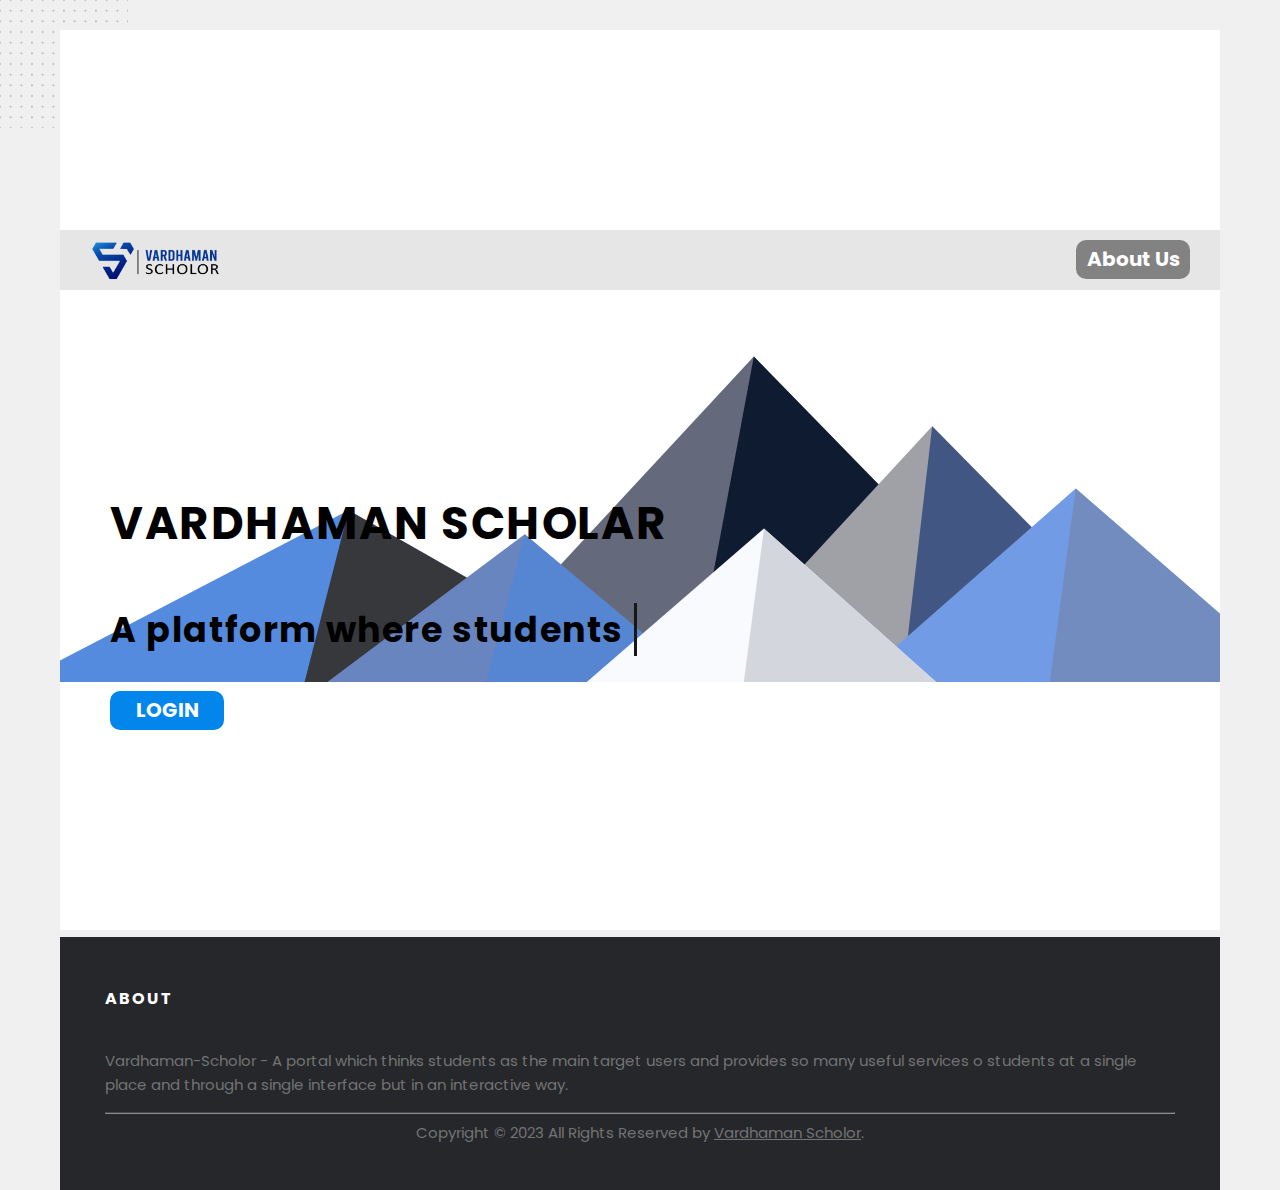
==== index.html @ cf35c971 "Add files via upload" ====
<!DOCTYPE html>
<html lang="en">
<head>
    <meta charset="UTF-8">
    <meta http-equiv="X-UA-Compatible" content="IE=edge">
    <meta name="viewport" content="width=device-width, initial-scale=1.0">
    <link rel="icon" type="image/x-icon" href="favicon_io/favicon.ico">
    <title>Vardhaman Scholor | Home Page</title>
    <link rel="stylesheet" href="style.css">
</head>
<body>
<div class="Box">
<nav class="Navbar">
    <div class="logo">
       <a href="index.html"><img alt="Vardhaman-Scholor" src="images/logo-1.png"></a>
    </div>
    <div class="login-btn">
        <a href="#About">About Us</a>
    </div>
</nav>
<div class="hero">
<div class="text">
    <p style="font-size: 45px;">VARDHAMAN SCHOLAR</p>
    <p class="Subtext">A platform where students <span class="typed"></span><span class="cursor">&nbsp;</span></p>
    <div class="login-btn1">
        <a href="login0.php">LOGIN</a>
    </div>
</div>
</div>
  <!-- Site footer -->
</div>
<footer id="About"class="site-footer">
    <div class="container">
      <div class="row">
        <div class="col-sm-12 col-md-6">
          <h6>About</h6>
          <p class="text-justify">Vardhaman-Scholor -    A portal which thinks students as the main target users and provides so many useful services o students at a single place and through a single interface but in an interactive way. </p>
        </div>
      </div>
      <hr>
    </div>
    <div class="container">
      <div class="row">
        <div class="col-md-8 col-sm-6 col-xs-12">
          <p class="copyright-text">Copyright &copy; 2023 All Rights Reserved by 
       <a href="index.html">Vardhaman Scholor</a>.
          </p>
        </div>
      </div>
    </div>
</footer>
<script src="TypingEffect.js"></script>
</body>
</html>
---- style.css ----
@import url('https://fonts.googleapis.com/css2?family=Poppins&display=swap');
html {
  scroll-behavior: smooth;
}
body{
    background-color: #ebebeb;
    margin: 0;
    background: url("images/dot-bg.svg") rgba(204, 204, 204, 0.3) no-repeat;
    background-size: 10%;
    background-blend-mode:multiply;
    padding: 0;
    font-family: poppins;
}
.Box{
    margin: 60px;
    margin-top: 30px;
    background-color: #ffffff;
    background: url("images/flat-mountains.svg");
    align-content: center;
    height:100vh;
}
.logo img{
    height: 40px;
    margin-top: 10px;
    margin-left: 20px;
}
.logo{
    padding: 10px;
}
.logo,.login-btn{
    display: inline;
}
.Navbar{
    height: 60px;
    background-color: #e6e6e6;
}
.login-btn{
    margin: 10px;
    margin-right: 30px;
    text-align: center;
    float: right;
}
.login-btn :hover{
    background-color: #3d3d3d;
    transition: 1s ;
}
.login-btn1 a{
    font-size: 20px;
    text-decoration: none;
    display: block;
    width: 100px;
    padding: 7px;
    height: 25px;
    background: #0286eb;
    text-align: center;
    border-radius: 10px;
    color: white;
    font-weight: bold;
    line-height: 25px;
}
.login-btn a{
    font-size: 20px;
    text-decoration: none;
    display: block;
    width: 100px;
    padding: 7px;
    height: 25px;
    background: #828282;
    text-align: center;
    border-radius: 10px;
    color: white;
    font-weight: bold;
    line-height: 25px;
}
.text {
    padding-left: 50px;
    margin-top: 200px;
  }
  .text p {
    text-align: left;
    font-size: 35px;
    font-weight: bold;
    letter-spacing: 0.1rem;
    overflow: hidden;
  }
  .text p span.typed {
    font-weight: normal;
    color: #0073b1;
  }
  .text p span.cursor {
    display: inline-block;
    background-color: rgb(23, 23, 23);
    margin-left: 0.1rem;
    width: 3px;
    animation: blink 1s infinite;
  }
  .text p span.cursor.typing {
    animation: none;
  }
  @keyframes blink {
    0%  { background-color: rgb(23, 23, 23); }
    49% { background-color: rgb(23, 23, 23); }
    50% { background-color: transparent; }
    99% { background-color: transparent; }
    100%  { background-color: rgb(23, 23, 23); }
  }

  /* footer */
  footer {
    position: absolute;
    bottom: -350px;
    margin: 60px;
  }
  .site-footer
{
  background-color:#26272b;
  padding: 45px;
  font-size:15px;
  line-height:24px;
  color:#737373;
}
.site-footer hr
{
  border-top-color:#bbb;
  opacity:0.5
}
.site-footer hr.small
{
  margin:20px 0
}
.site-footer h6
{
  color:#fff;
  font-size:16px;
  text-transform:uppercase;
  margin-top:5px;
  letter-spacing:2px
}
.site-footer a
{
  color:#737373;
}
.site-footer a:hover
{
  color:#3366cc;
  text-decoration:none;
}





.copyright-text
{
  margin:0;
  justify-content: center;
  text-align: center;
}
@media (max-width:991px)
{
  .site-footer [class^=col-]
  {
    margin-bottom:30px
  }
}
@media (max-width:767px)
{
  .site-footer
  {
    padding-bottom:0
  }
  .site-footer .copyright-text,.site-footer .social-icons
  {
    text-align:center
  }
}
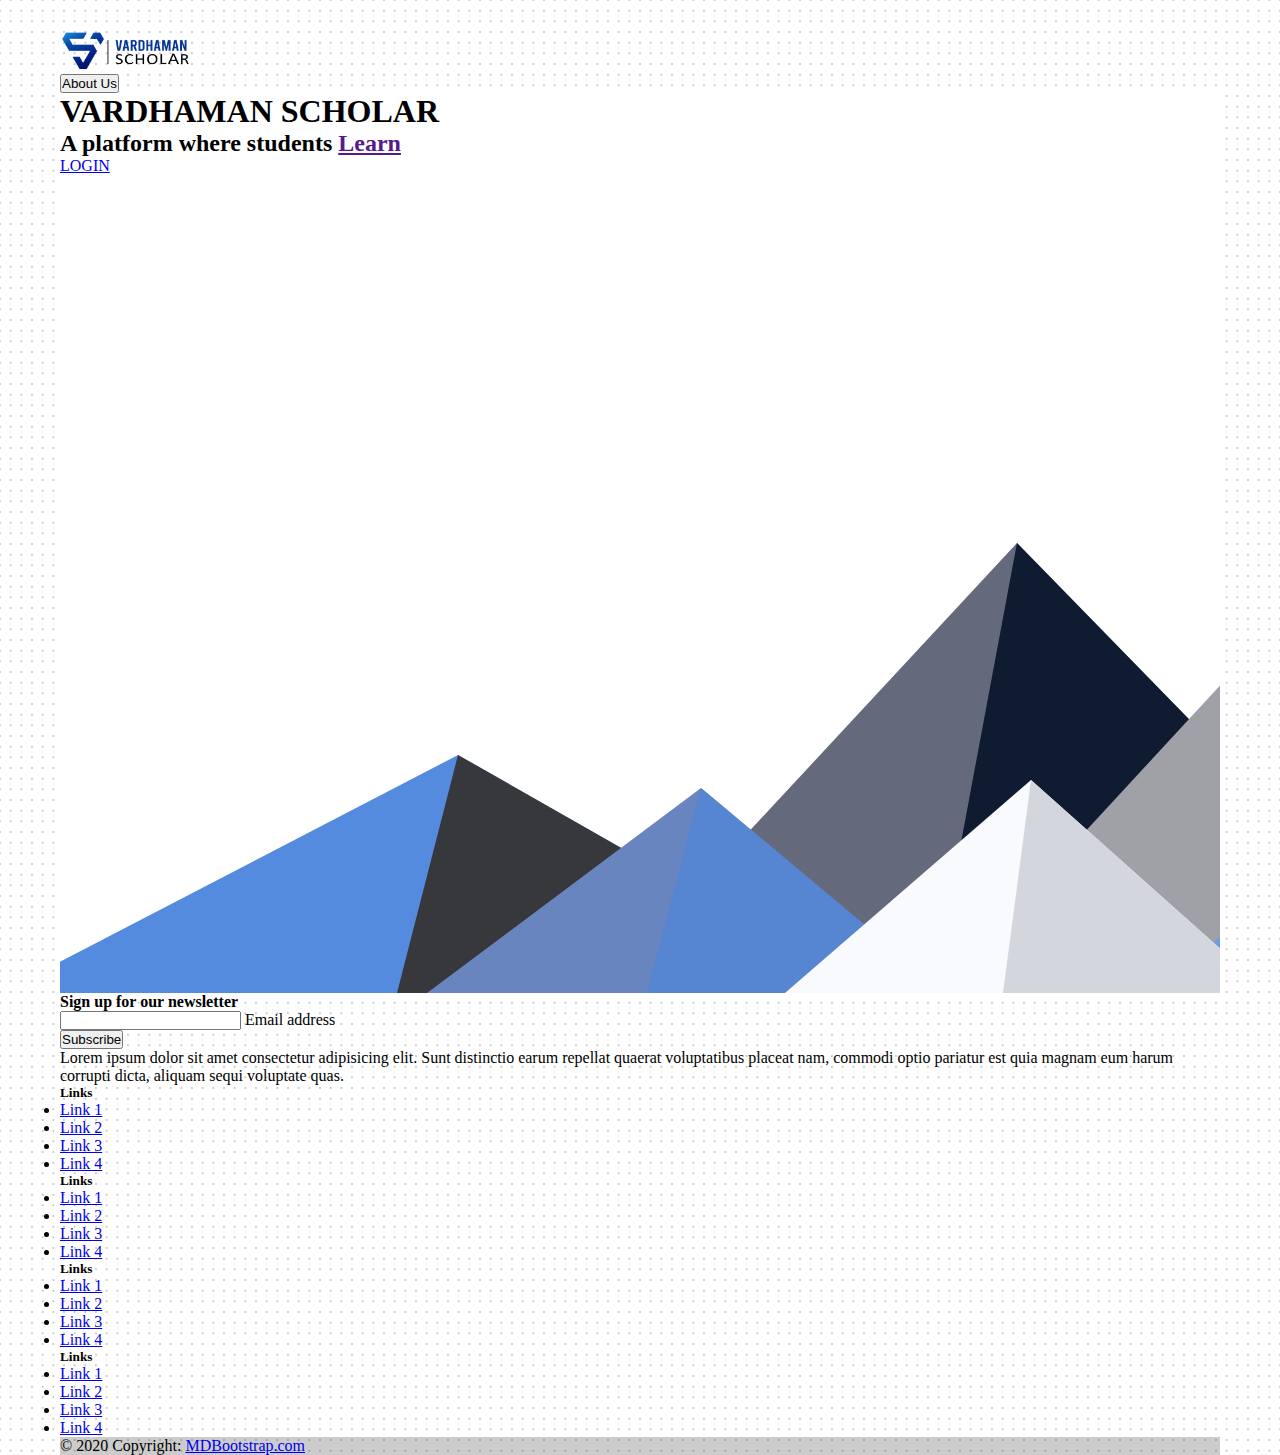
==== commit 51895e66: "IdeaHub" ====
--- a/index.html
+++ b/index.html
@@ -1,54 +1,227 @@
-<!DOCTYPE html>
+<!doctype html>
 <html lang="en">
+
 <head>
-    <meta charset="UTF-8">
-    <meta http-equiv="X-UA-Compatible" content="IE=edge">
-    <meta name="viewport" content="width=device-width, initial-scale=1.0">
-    <link rel="icon" type="image/x-icon" href="favicon_io/favicon.ico">
-    <title>Vardhaman Scholor | Home Page</title>
-    <link rel="stylesheet" href="style.css">
+    <meta charset="utf-8">
+    <meta name="viewport" content="width=device-width, initial-scale=1">
+    <title>V - Scholar</title>
+    <link href="https://cdn.jsdelivr.net/npm/bootstrap@5.3.0-alpha1/dist/css/bootstrap.min.css" rel="stylesheet"
+        integrity="sha384-GLhlTQ8iRABdZLl6O3oVMWSktQOp6b7In1Zl3/Jr59b6EGGoI1aFkw7cmDA6j6gD" crossorigin="anonymous">
+    <link rel="stylesheet" href="HomeStyle.css" type="text/css" media="all" />
 </head>
+
 <body>
-<div class="Box">
-<nav class="Navbar">
-    <div class="logo">
-       <a href="index.html"><img alt="Vardhaman-Scholor" src="images/logo-1.png"></a>
+    <nav class="navbar navbar-expand-lg bg-body-tertiary">
+        <div class="container-fluid">
+            <a class="navbar-brand" href="index.html"><img class="logo" src="images/logo-1.png" alt=""></a>
+            <form class="d-flex" role="search">
+                <button class="btn btn-primary float-right" type="submit">About Us</button>
+            </form>
+        </div>
+    </nav>
+    <div class="main">
+        <div class="Head pt-5 p-md-5">
+            <h1><b>VARDHAMAN SCHOLAR</b></h1>
+            <h2 class="Subtext">A platform where students
+                <a href="" class="typewrite" data-period="2000"
+                    data-type='[ "Learn", "Speak", "& Evovle" ]'>
+                    <span class="wrap"></span>
+                </a>
+            </h2>
+            <a class="btn btn-primary" href="login0.php" role="button">LOGIN</a>
+        </div>
     </div>
-    <div class="login-btn">
-        <a href="#About">About Us</a>
+    <!-- Footer -->
+<footer class="bg-dark text-center text-white">
+    <!-- Grid container -->
+    <div class="container p-4">
+      <!-- Section: Social media -->
+      <section class="mb-4">
+        <!-- Facebook -->
+        <a class="btn btn-outline-light btn-floating m-1" href="#!" role="button"
+          ><i class="fab fa-facebook-f"></i
+        ></a>
+  
+        <!-- Twitter -->
+        <a class="btn btn-outline-light btn-floating m-1" href="#!" role="button"
+          ><i class="fab fa-twitter"></i
+        ></a>
+  
+        <!-- Google -->
+        <a class="btn btn-outline-light btn-floating m-1" href="#!" role="button"
+          ><i class="fab fa-google"></i
+        ></a>
+  
+        <!-- Instagram -->
+        <a class="btn btn-outline-light btn-floating m-1" href="#!" role="button"
+          ><i class="fab fa-instagram"></i
+        ></a>
+  
+        <!-- Linkedin -->
+        <a class="btn btn-outline-light btn-floating m-1" href="#!" role="button"
+          ><i class="fab fa-linkedin-in"></i
+        ></a>
+  
+        <!-- Github -->
+        <a class="btn btn-outline-light btn-floating m-1" href="#!" role="button"
+          ><i class="fab fa-github"></i
+        ></a>
+      </section>
+      <!-- Section: Social media -->
+  
+      <!-- Section: Form -->
+      <section class="">
+        <form action="">
+          <!--Grid row-->
+          <div class="row d-flex justify-content-center">
+            <!--Grid column-->
+            <div class="col-auto">
+              <p class="pt-2">
+                <strong>Sign up for our newsletter</strong>
+              </p>
+            </div>
+            <!--Grid column-->
+  
+            <!--Grid column-->
+            <div class="col-md-5 col-12">
+              <!-- Email input -->
+              <div class="form-outline form-white mb-4">
+                <input type="email" id="form5Example21" class="form-control" />
+                <label class="form-label" for="form5Example21">Email address</label>
+              </div>
+            </div>
+            <!--Grid column-->
+  
+            <!--Grid column-->
+            <div class="col-auto">
+              <!-- Submit button -->
+              <button type="submit" class="btn btn-outline-light mb-4">
+                Subscribe
+              </button>
+            </div>
+            <!--Grid column-->
+          </div>
+          <!--Grid row-->
+        </form>
+      </section>
+      <!-- Section: Form -->
+  
+      <!-- Section: Text -->
+      <section class="mb-4">
+        <p>
+          Lorem ipsum dolor sit amet consectetur adipisicing elit. Sunt distinctio earum
+          repellat quaerat voluptatibus placeat nam, commodi optio pariatur est quia magnam
+          eum harum corrupti dicta, aliquam sequi voluptate quas.
+        </p>
+      </section>
+      <!-- Section: Text -->
+  
+      <!-- Section: Links -->
+      <section class="">
+        <!--Grid row-->
+        <div class="row">
+          <!--Grid column-->
+          <div class="col-lg-3 col-md-6 mb-4 mb-md-0">
+            <h5 class="text-uppercase">Links</h5>
+  
+            <ul class="list-unstyled mb-0">
+              <li>
+                <a href="#!" class="text-white">Link 1</a>
+              </li>
+              <li>
+                <a href="#!" class="text-white">Link 2</a>
+              </li>
+              <li>
+                <a href="#!" class="text-white">Link 3</a>
+              </li>
+              <li>
+                <a href="#!" class="text-white">Link 4</a>
+              </li>
+            </ul>
+          </div>
+          <!--Grid column-->
+  
+          <!--Grid column-->
+          <div class="col-lg-3 col-md-6 mb-4 mb-md-0">
+            <h5 class="text-uppercase">Links</h5>
+  
+            <ul class="list-unstyled mb-0">
+              <li>
+                <a href="#!" class="text-white">Link 1</a>
+              </li>
+              <li>
+                <a href="#!" class="text-white">Link 2</a>
+              </li>
+              <li>
+                <a href="#!" class="text-white">Link 3</a>
+              </li>
+              <li>
+                <a href="#!" class="text-white">Link 4</a>
+              </li>
+            </ul>
+          </div>
+          <!--Grid column-->
+  
+          <!--Grid column-->
+          <div class="col-lg-3 col-md-6 mb-4 mb-md-0">
+            <h5 class="text-uppercase">Links</h5>
+  
+            <ul class="list-unstyled mb-0">
+              <li>
+                <a href="#!" class="text-white">Link 1</a>
+              </li>
+              <li>
+                <a href="#!" class="text-white">Link 2</a>
+              </li>
+              <li>
+                <a href="#!" class="text-white">Link 3</a>
+              </li>
+              <li>
+                <a href="#!" class="text-white">Link 4</a>
+              </li>
+            </ul>
+          </div>
+          <!--Grid column-->
+  
+          <!--Grid column-->
+          <div class="col-lg-3 col-md-6 mb-4 mb-md-0">
+            <h5 class="text-uppercase">Links</h5>
+  
+            <ul class="list-unstyled mb-0">
+              <li>
+                <a href="#!" class="text-white">Link 1</a>
+              </li>
+              <li>
+                <a href="#!" class="text-white">Link 2</a>
+              </li>
+              <li>
+                <a href="#!" class="text-white">Link 3</a>
+              </li>
+              <li>
+                <a href="#!" class="text-white">Link 4</a>
+              </li>
+            </ul>
+          </div>
+          <!--Grid column-->
+        </div>
+        <!--Grid row-->
+      </section>
+      <!-- Section: Links -->
     </div>
-</nav>
-<div class="hero">
-<div class="text">
-    <p style="font-size: 45px;">VARDHAMAN SCHOLAR</p>
-    <p class="Subtext">A platform where students <span class="typed"></span><span class="cursor">&nbsp;</span></p>
-    <div class="login-btn1">
-        <a href="login0.php">LOGIN</a>
+    <!-- Grid container -->
+  
+    <!-- Copyright -->
+    <div class="text-center p-3" style="background-color: rgba(0, 0, 0, 0.2);">
+      © 2020 Copyright:
+      <a class="text-white" href="https://mdbootstrap.com/">MDBootstrap.com</a>
     </div>
-</div>
-</div>
-  <!-- Site footer -->
-</div>
-<footer id="About"class="site-footer">
-    <div class="container">
-      <div class="row">
-        <div class="col-sm-12 col-md-6">
-          <h6>About</h6>
-          <p class="text-justify">Vardhaman-Scholor -    A portal which thinks students as the main target users and provides so many useful services o students at a single place and through a single interface but in an interactive way. </p>
-        </div>
-      </div>
-      <hr>
-    </div>
-    <div class="container">
-      <div class="row">
-        <div class="col-md-8 col-sm-6 col-xs-12">
-          <p class="copyright-text">Copyright &copy; 2023 All Rights Reserved by 
-       <a href="index.html">Vardhaman Scholor</a>.
-          </p>
-        </div>
-      </div>
-    </div>
-</footer>
-<script src="TypingEffect.js"></script>
+    <!-- Copyright -->
+  </footer>
+  <!-- Footer -->
+    <script src="https://cdn.jsdelivr.net/npm/bootstrap@5.3.0-alpha1/dist/js/bootstrap.bundle.min.js"
+        integrity="sha384-w76AqPfDkMBDXo30jS1Sgez6pr3x5MlQ1ZAGC+nuZB+EYdgRZgiwxhTBTkF7CXvN"
+        crossorigin="anonymous"></script>
+    <script src="TypingEffect.js"></script>
 </body>
+
 </html>--- a/HomeStyle.css
+++ b/HomeStyle.css
@@ -0,0 +1,26 @@
+*{
+    margin: 0;
+    padding: 0;
+}
+body{
+    margin-left: 60px;
+    margin-right: 60px;
+    margin-top: 30px;
+    background: url("images/dot-bg.svg");
+    background-size: 10%;
+}
+.typewriter{
+    text-decoration: none;
+}
+.logo{
+    height: 40px;
+}
+.main{
+    padding: 0;
+    margin: 0;
+    background-color: white;
+    background: url("images/flat-mountains.svg") no-repeat;
+    background-size: cover;
+    height: 100vh;
+}
+
